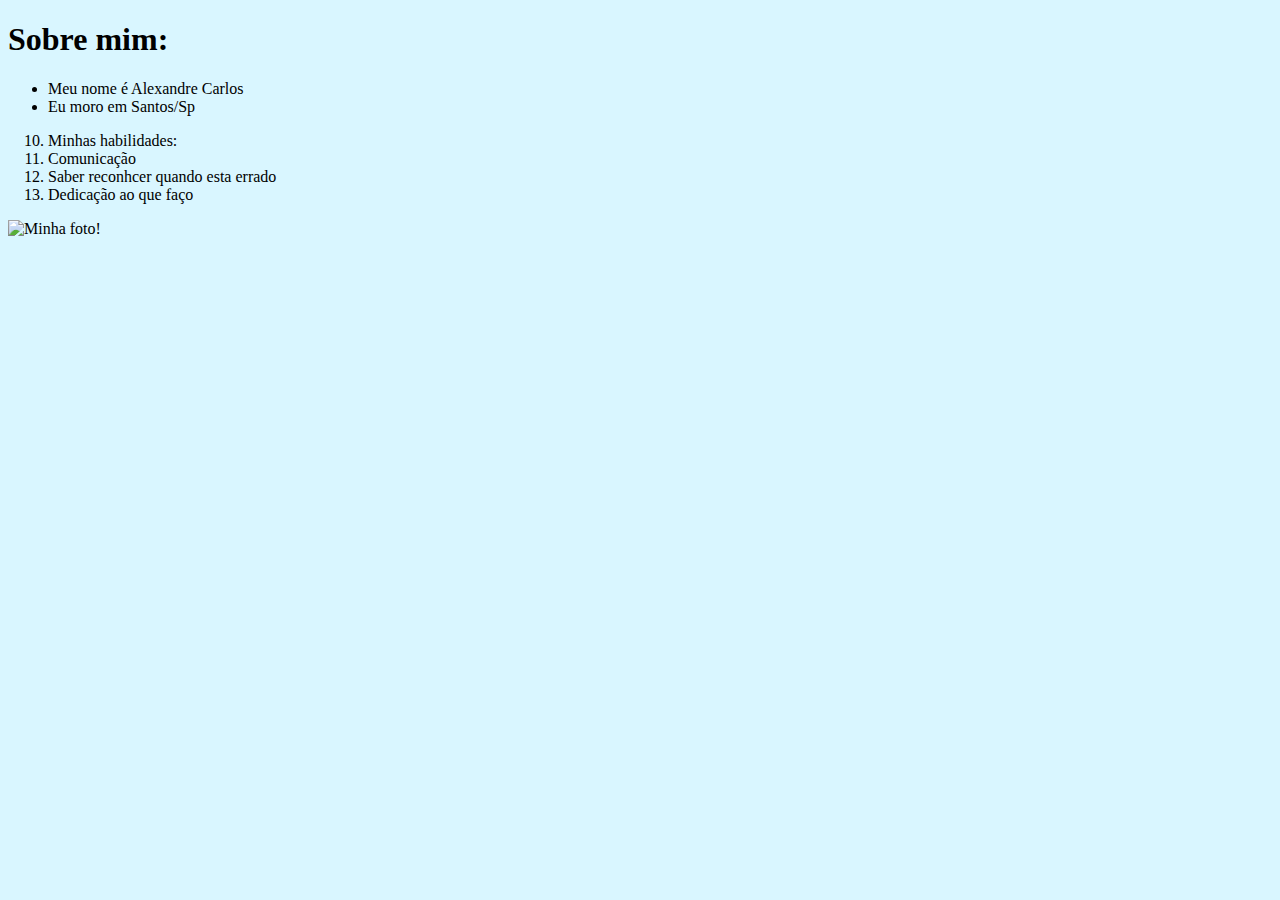
==== Aula1/Portifolio.html @ 0e323fb3 "Aula1" ====
<!DOCTYPE html>
<html lang="en">
<head>
    <meta charset="UTF-8">
    <meta http-equiv="X-UA-Compatible" content="chrome">
    <meta name="viewport" content="width=device-width, initial-scale=1.0">
    <title>Portifólio Alexandre Carlos</title>
</head> 
<body style="background-color: rgba(0, 195, 255, 0.15)">
    <!-- <h1> = Título, posso usar de h1 até h6-->
    <h1>Sobre mim:</h1>
        <!-- <ul> gera uma lista não-ordenada, cada elemento dentro dela recebe a tag <li> -->
        <ul>
            <li>Meu nome é Alexandre Carlos</li>
            <li>Eu moro em Santos/Sp</li>
        </ul>
        <!-- <ol> gera uma lista ordenada, cada elemento dentro dela recebe a tag <li>. Posso definir o valor em que a lista vai começar -->
        <ol start="10">
            <li>Minhas habilidades:</li>
            <li>Comunicação</li>
            <li>Saber reconhcer quando esta errado</li>
            <li>Dedicação ao que faço</li>
        </ol>
    <div>
            <img src="img/IMG_8671.JPG" width="50%" alt="Minha foto!" >
    </div>
</body>
</html>
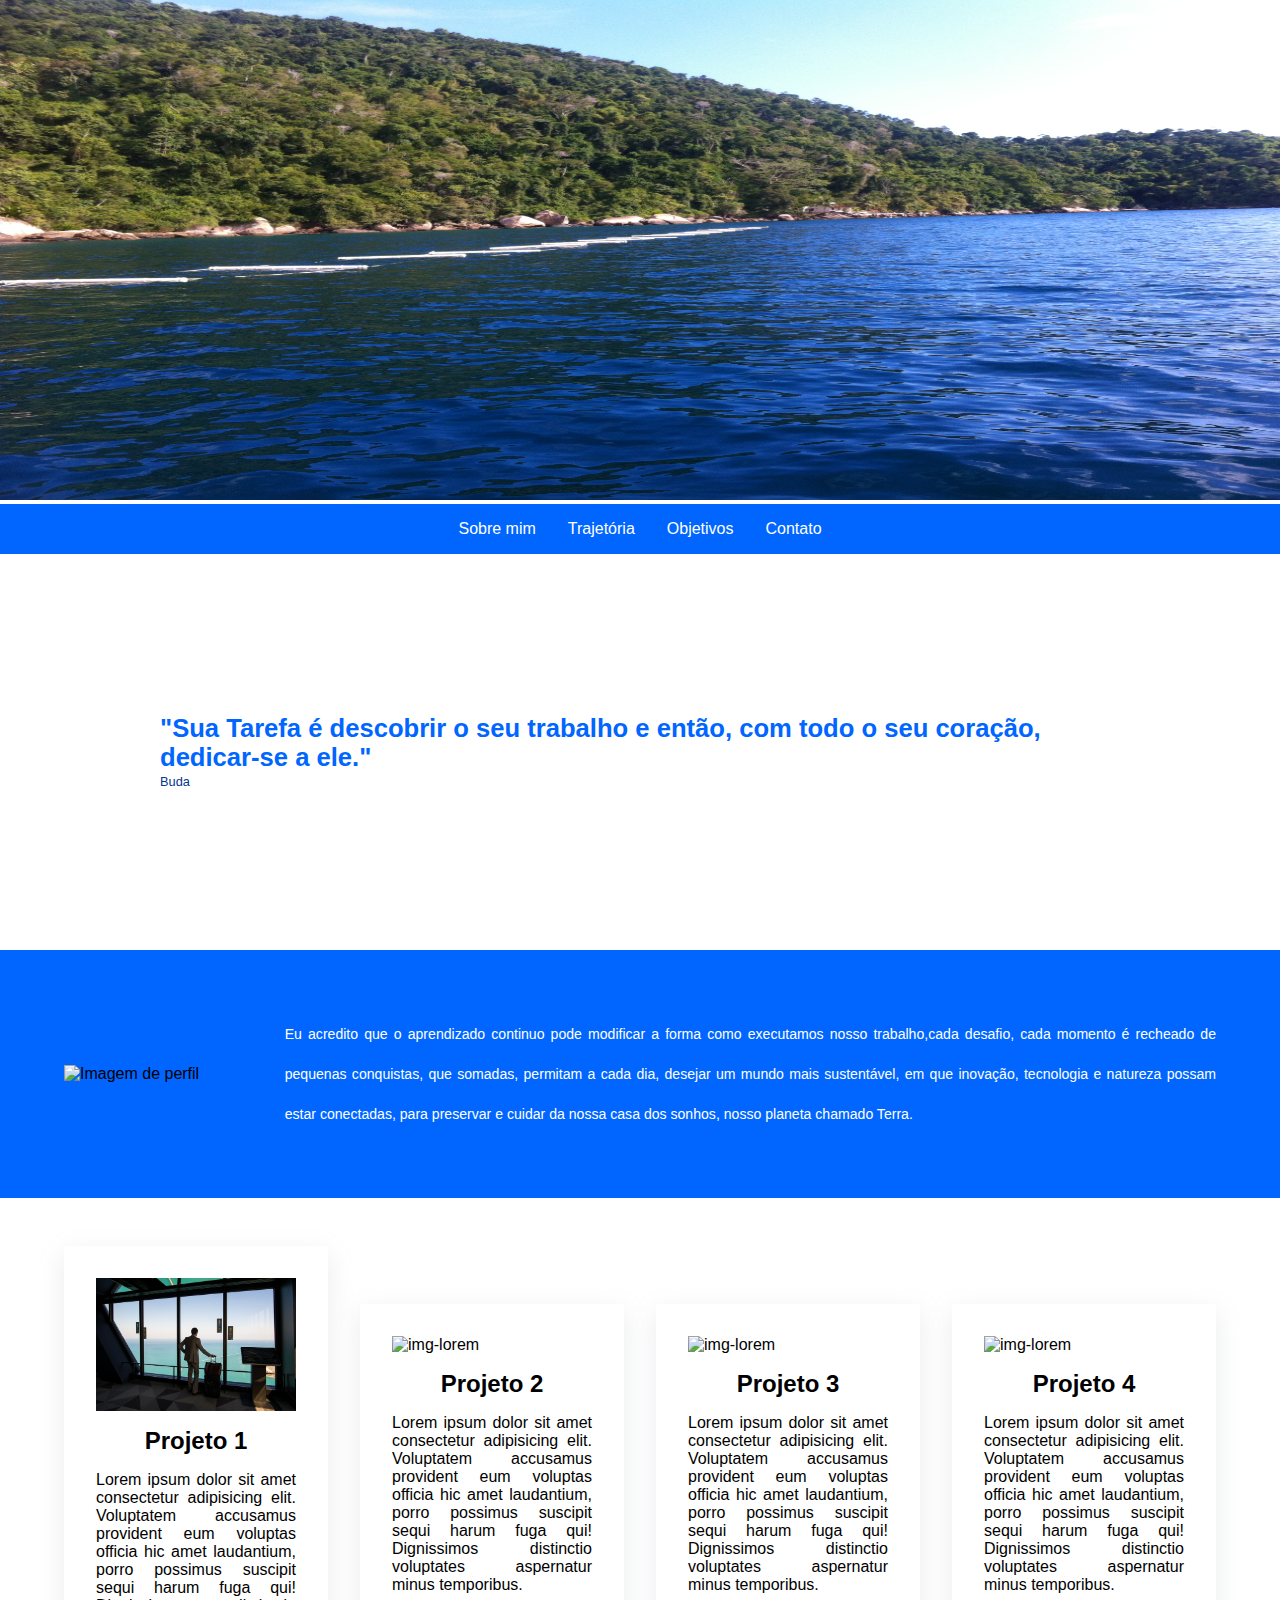
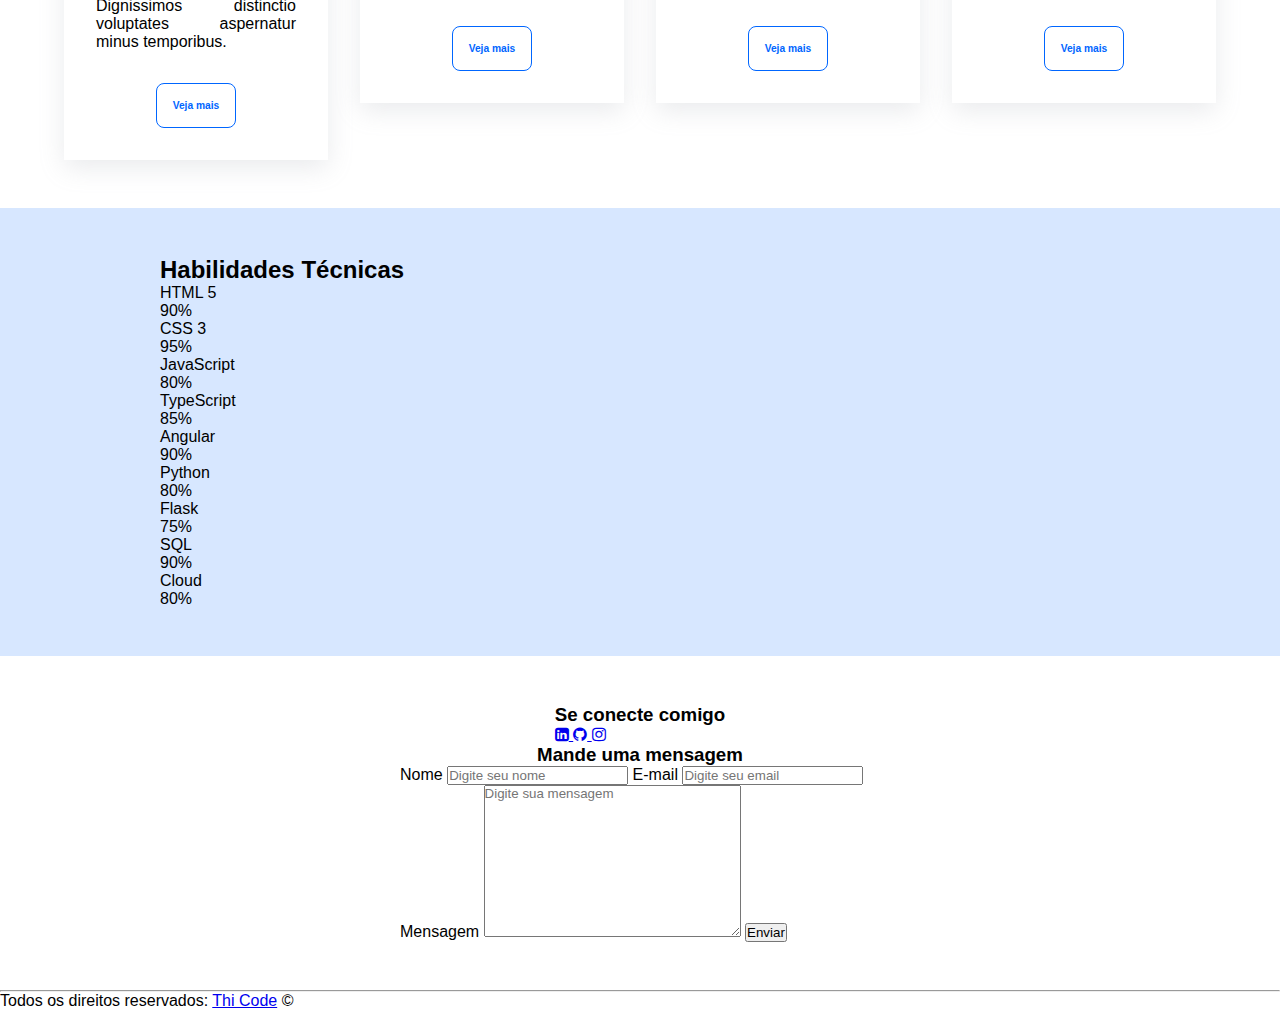
==== commit 9ada15ae: "sync" ====
--- a/Aula1/Portifolio.html
+++ b/Aula1/Portifolio.html
@@ -1,28 +1,197 @@
 <!DOCTYPE html>
-<html lang="en">
+<html lang="pt-br">
 <head>
     <meta charset="UTF-8">
-    <meta http-equiv="X-UA-Compatible" content="chrome">
+    <meta http-equiv="X-UA-Compatible" content="Chrome">
     <meta name="viewport" content="width=device-width, initial-scale=1.0">
-    <title>Portifólio Alexandre Carlos</title>
-</head> 
-<body style="background-color: rgba(0, 195, 255, 0.15)">
-    <!-- <h1> = Título, posso usar de h1 até h6-->
-    <h1>Sobre mim:</h1>
-        <!-- <ul> gera uma lista não-ordenada, cada elemento dentro dela recebe a tag <li> -->
-        <ul>
-            <li>Meu nome é Alexandre Carlos</li>
-            <li>Eu moro em Santos/Sp</li>
-        </ul>
-        <!-- <ol> gera uma lista ordenada, cada elemento dentro dela recebe a tag <li>. Posso definir o valor em que a lista vai começar -->
-        <ol start="10">
-            <li>Minhas habilidades:</li>
-            <li>Comunicação</li>
-            <li>Saber reconhcer quando esta errado</li>
-            <li>Dedicação ao que faço</li>
-        </ol>
-    <div>
-            <img src="img/IMG_8671.JPG" width="50%" alt="Minha foto!" >
+    <link rel="stylesheet" href="style.css">
+    <link rel="stylesheet" href="https://stackpath.bootstrapcdn.com/font-awesome/4.7.0/css/font-awesome.min.css">
     </div>
+
+    <div id='IPHONE 2017 082.JPG'>
+    <img src="IPHONE 2017 082.JPG" width="100%" height="500"  alt="Enseada dos Macados-Ilha Grande">
+        </div>
+
+    <title>Portifólio</title>
+</head>
+
+<body>
+
+   <nav>
+      <ul>
+         <li> <a href="#sobre">Sobre mim</a> </li>
+         <li> <a href="#trajetória">Trajetória</a> </li>
+         <li> <a href="#objetivos">Objetivos</a> </li>
+         <li> <a href="#contato">Contato</a> </li>
+      </ul>
+   </nav>
+
+   <section id="first">
+      <div id="first-text">
+         <p>"Sua Tarefa é descobrir o seu trabalho e então, com todo o seu coração, dedicar-se a ele."
+         </p>
+         <span>Buda</span>
+      </div>
+
+      <!-- <div id='IPHONE 2017 082.JPG'>
+         <img src="IPHONE 2017 082.JPG" width="100%" alt="Enseada dos Macados-Ilha Grande">
+      </div> -->
+   </section>
+
+   <section id="sobre">
+      <div id="IMG_ALE">
+         <img src="IMG_ALE.JPG"width="200" height="auto" alt="Imagem de perfil">
+      </div>
+
+      <div id="texto-sobre">
+         <p>
+            Eu acredito que o aprendizado continuo pode modificar
+            a forma como executamos nosso trabalho,cada desafio, 
+            cada momento é recheado de pequenas conquistas, 
+            que somadas, permitam a cada dia, desejar um mundo mais sustentável,
+            em que inovação, tecnologia e natureza possam estar conectadas, 
+            para preservar e cuidar da nossa casa dos sonhos, nosso planeta chamado Terra. 
+         </p>  
+      </div>
+   </section>
+
+
+   <section id="trajetória">
+
+      <div>
+         <img src="./img/artem-zhukov-EzTeYrDT4hc-unsplash.jpg"width="200" height="auto" alt="img-lorem">
+         <h2>Projeto 1</h2>
+         <p>Lorem ipsum dolor sit amet consectetur adipisicing elit. Voluptatem accusamus provident eum voluptas officia
+            hic amet laudantium, porro possimus suscipit sequi harum fuga qui! Dignissimos distinctio voluptates
+            aspernatur minus temporibus.</p>
+         <button>Veja mais</button>
+      </div>
+
+      <div>
+         <img src="./img/artem-zhukov-EzTeYrDT4hc-unsplash.png" alt="img-lorem">
+         <h2>Projeto 2</h2>
+         <p>Lorem ipsum dolor sit amet consectetur adipisicing elit. Voluptatem accusamus provident eum voluptas officia
+            hic amet laudantium, porro possimus suscipit sequi harum fuga qui! Dignissimos distinctio voluptates
+            aspernatur minus temporibus.</p>
+         <button>Veja mais</button>
+      </div>
+
+      <div>
+         <img src="./img/artem-zhukov-EzTeYrDT4hc-unsplash.png" alt="img-lorem">
+         <h2>Projeto 3</h2>
+         <p>Lorem ipsum dolor sit amet consectetur adipisicing elit. Voluptatem accusamus provident eum voluptas officia
+            hic amet laudantium, porro possimus suscipit sequi harum fuga qui! Dignissimos distinctio voluptates
+            aspernatur minus temporibus.</p>
+         <button>Veja mais</button>
+      </div>
+
+      <div>
+         <img src="./img/artem-zhukov-EzTeYrDT4hc-unsplash.png" alt="img-lorem">
+         <h2>Projeto 4</h2>
+         <p>Lorem ipsum dolor sit amet consectetur adipisicing elit. Voluptatem accusamus provident eum voluptas officia
+            hic amet laudantium, porro possimus suscipit sequi harum fuga qui! Dignissimos distinctio voluptates
+            aspernatur minus temporibus.</p>
+         <button>Veja mais</button>
+      </div>
+
+   </section>
+
+
+   <section id="habilidades">
+
+      <h2>Habilidades Técnicas</h2>
+
+      <p>HTML 5</p>
+      <div>
+         <span id="html5">90%</span>
+      </div>
+
+      <p>CSS 3</p>
+      <div>
+         <span id="css3">95%</span>
+      </div>
+
+      <p>JavaScript</p>
+      <div>
+         <span id="js">80%</span>
+      </div>
+
+      <p>TypeScript</p>
+      <div>
+         <span id="ts">85%</span>
+      </div>
+
+      <p>Angular</p>
+      <div>
+         <span id="angular">90%</span>
+      </div>
+
+      <p>Python</p>
+      <div>
+         <span id="python">80%</span>
+      </div>
+
+      <p>Flask</p>
+      <div>
+         <span id="flask">75%</span>
+      </div>
+
+      <p>SQL</p>
+      <div>
+         <span id="sql">90%</span>
+      </div>
+
+      <p>Cloud</p>
+      <div>
+         <span id="cloud">80%</span>
+      </div>
+   </section>
+
+   <section id="contato">
+
+      <div id="redes">
+         <h3>Se conecte comigo </h3>
+         <a href="https://www.linkedin.com/in/thicode/" target="_blank">
+            <i class="fa fa-linkedin-square" aria-hidden="true"></i>
+         </a>
+
+         <a href="https://github.com/codethi" target="_blank">
+            <i class="fa fa-github" aria-hidden="true"></i>
+         </a>
+
+         <a href="https://www.instagram.com/thi.code/" target="_blank">
+            <i class="fa fa-instagram" aria-hidden="true"></i>
+         </a>
+      </div>
+
+      <h3>Mande uma mensagem</h3>
+
+      <form>
+         <label for="nome">Nome</label>
+         <input type="text" placeholder="Digite seu nome" id="nome" name="nome">
+
+         <label for="email">E-mail</label>
+         <input type="email" placeholder="Digite seu email" id="email" name="email">
+
+
+         <label for="mensagem">Mensagem</label>
+         <textarea name="mensagem" id="mensagem" cols="30" rows="10" placeholder="Digite sua mensagem"></textarea>
+
+         <button id="enviar">Enviar</button>
+
+      </form>
+
+   </section>
+
+   <footer>
+      <hr>
+      <p>Todos os direitos reservados: <a id="thiCodeLink" target="_blank" href="https://thicode.netlify.app/">Thi
+            Code</a> &copy;</p>
+   </footer>
+
+
+   <script src='./script.js'></script>
+
 </body>
-</html>
+
+</html>--- a/Aula1/style.css
+++ b/Aula1/style.css
@@ -0,0 +1,259 @@
+* {
+  margin: 0;
+  padding:0;
+  font-family: "Noto Sans JP", sans-serif;
+}
+
+html {
+  scroll-behavior: smooth;
+}
+
+nav ul {
+  list-style: none;
+  display: flex;
+  justify-content: center;
+  flex-wrap: wrap;
+}
+
+nav ul li {
+  padding: 1rem;
+}
+
+nav {
+  background-color: #0066ff;
+}
+
+nav ul li a {
+  text-decoration: none;
+  color: #fff;
+  transition: 0.3s ease-in-out;
+}
+
+nav ul li a:hover {
+  color: #71aaff;
+}
+
+section#first {
+  display: flex;
+  justify-content: center;
+  align-items: center;
+  padding: 3rem;
+}
+
+section#first div#img-rocket {
+  display: flex;
+  justify-content: center;
+}
+
+section#first div img {
+  width: 60%;
+}
+
+section#first div p {
+  font-size: 2vw;
+  font-weight: 700;
+  color: #0066ff;
+}
+
+section#first div span {
+  color: #00388b;
+  font-size: 1vw;
+  font-weight: 500;
+}
+
+section#first div#first-text {
+  padding: 7rem;
+}
+
+section#sobre {
+  display: flex;
+  justify-content: center;
+  align-items: center;
+  padding: 4rem;
+  background-color: #0066ff;
+}
+
+section#sobre div#IMG_ALE {
+  width: 50%;
+  border-radius: 10%;
+}
+
+section#sobre div#img-perfil {
+  display: flex;
+  justify-content: right;
+}
+
+section#sobre div#texto-sobre p {
+  font-size: 1.1vw;
+  text-align: justify;
+  color: #fff;
+  line-height: 2.5rem;
+}
+
+section#trajetória {
+  display: flex;
+  justify-content: center;
+  align-items: center;
+  padding: 3rem;
+}
+
+section#trajetória div {
+  padding: 2rem;
+  margin: 0 1rem 0 1rem;
+  box-shadow: rgba(149, 157, 165, 0.2) 0px 8px 24px;
+}
+
+section#trajetória div p {
+  text-align: justify;
+}
+
+section#trajetória div h2 {
+  text-align: center;
+  padding: 1rem;
+}
+
+section#trajetória div img {
+  display: block;
+  margin: auto;
+}
+
+section#trajetória div button {
+  border: 1px solid #0066ff;
+  background-color: #fff;
+  color: #0066ff;
+  font-size: 0.8vw;
+  font-weight: 600;
+  padding: 1rem;
+  border-radius: 0.5rem;
+  display: block;
+  margin: auto;
+  margin-top: 2rem;
+  cursor: pointer;
+  transition: 0.6s ease-in-out;
+}
+
+section#trajetória div button:hover {
+  background-color: #0066ff;
+  color: #fff;
+}
+
+section#habilidades {
+  padding: 3rem 10rem 3rem 10rem;
+  background-color: #d7e7ff;
+}
+
+section#Objetivos h2 {
+  text-align: center;
+  font-size: 2.5rem;
+  margin-bottom: 2rem;
+}
+
+section#objetivos p {
+  padding: 1rem;
+  font-size: 1.3rem;
+  font-weight: 600;
+}
+
+section#objetivos div {
+  display: flex;
+  border: 1px solid #0066ff;
+  border-radius: 1rem;
+}
+
+section#objetivos span#html5 {
+  background-color: #0066ff;
+  width: 90%;
+  color: #fff;
+  padding: 0.3rem;
+  text-align: end;
+  border-radius: 0.9rem;
+}
+
+section#objetivoss span#css3 {
+  background-color: #0066ff;
+  width: 95%;
+  color: #fff;
+  padding: 0.3rem;
+  text-align: end;
+  border-radius: 0.9rem;
+}
+
+section#objetivos span#js {
+  background-color: #0066ff;
+  width: 80%;
+  color: #fff;
+  padding: 0.3rem;
+  text-align: end;
+  border-radius: 0.9rem;
+}
+
+section#objetivos span#angular {
+  background-color: #0066ff;
+  width: 90%;
+  color: #fff;
+  padding: 0.3rem;
+  text-align: end;
+  border-radius: 0.9rem;
+}
+
+section#objetivos span#ts {
+  background-color: #0066ff;
+  width: 85%;
+  color: #fff;
+  padding: 0.3rem;
+  text-align: end;
+  border-radius: 0.9rem;
+}
+
+section#objetivos span#python {
+  background-color: #0066ff;
+  width: 80%;
+  color: #fff;
+  padding: 0.3rem;
+  text-align: end;
+  border-radius: 0.9rem;
+}
+
+section#objetivos span#flask {
+  background-color: #0066ff;
+  width: 75%;
+  color: #fff;
+  padding: 0.3rem;
+  text-align: end;
+  border-radius: 0.9rem;
+}
+
+section#objetivos span#sql {
+  background-color: #0066ff;
+  width: 90%;
+  color: #fff;
+  padding: 0.3rem;
+  text-align: end;
+  border-radius: 0.9rem;
+}
+
+section#objetivos span#cloud {
+  background-color: #0066ff;
+  width: 80%;
+  color: #fff;
+  padding: 0.3rem;
+  text-align: end;
+  border-radius: 0.9rem;
+}
+
+section#contato {
+  padding: 3rem 10rem 3rem 10rem;
+  display: grid;
+  place-items: center;
+}
+
+section#contato h2 {
+  text-align: center;
+  font-size: 2.5rem;
+  margin-bottom: 2rem;
+}
+
+section#contato form {
+  width: 50%;
+}
+
